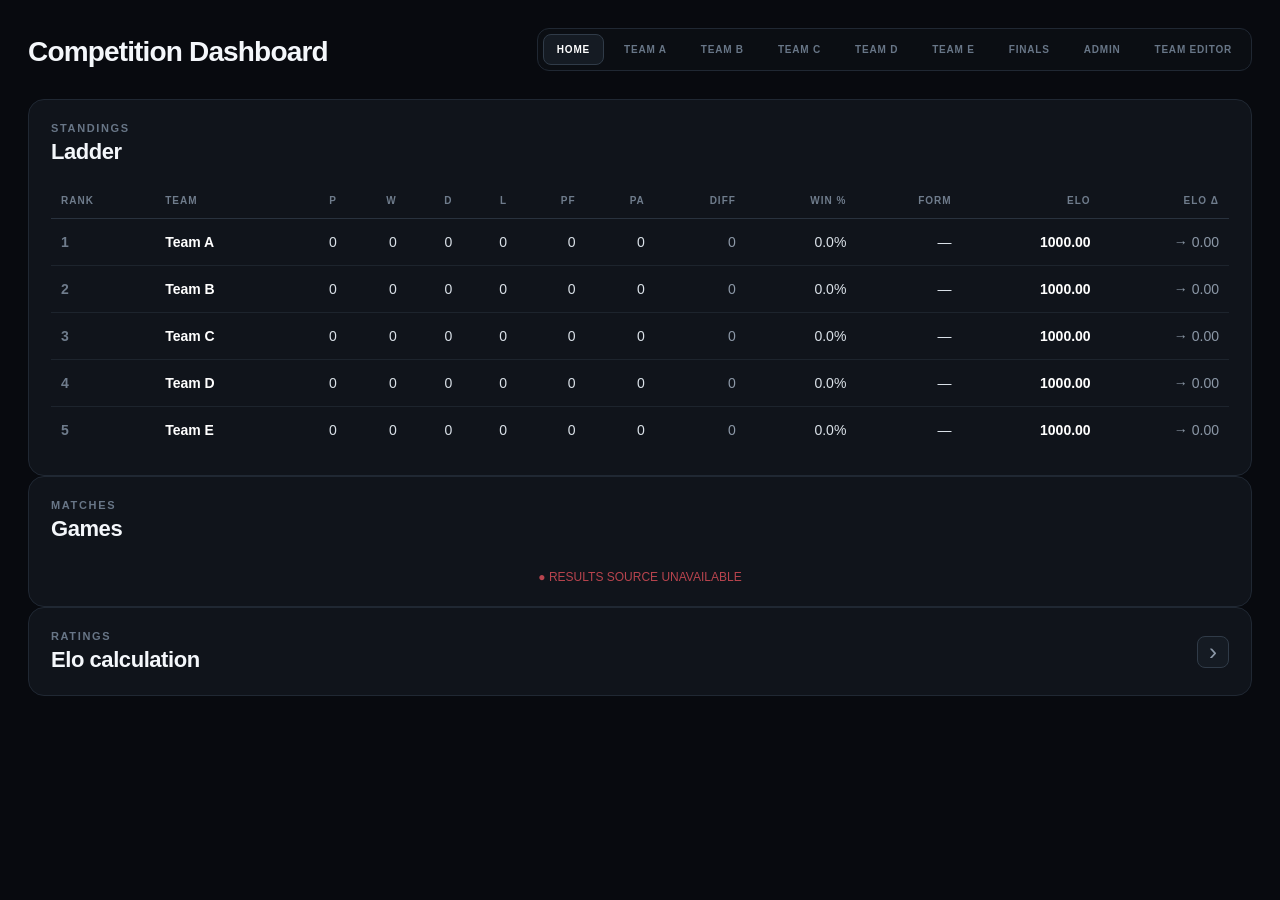
==== index.html @ 10309cb6 "Refresh cache for locked Admin portal placement" ====
<!DOCTYPE html>
<html lang="en">
<head>
  <meta charset="UTF-8">
  <meta name="viewport" content="width=device-width, initial-scale=1.0">
  <title>Competition Dashboard</title>
  <link rel="stylesheet" href="style.css?v=team-editor-portal-20261010e">
</head>

<body>

  <div class="app">

    <header class="topbar">

      <div>
        <div class="subtitle">Competition Dashboard</div>
      </div>

      <nav class="page-nav">

        <button class="nav-button active" data-page="home">
          HOME
        </button>

        <button class="nav-button" data-page="team-a">
          TEAM A
        </button>

        <button class="nav-button" data-page="team-b">
          TEAM B
        </button>

        <button class="nav-button" data-page="team-c">
          TEAM C
        </button>

        <button class="nav-button" data-page="team-d">
          TEAM D
        </button>

        <button class="nav-button" data-page="team-e">
          TEAM E
        </button>

        <button class="nav-button" data-page="finals">
          FINALS
        </button>

        <button class="nav-button" data-page="admin">
          ADMIN
        </button>

        <a class="nav-button nav-link-button" href="team-editor.html">TEAM EDITOR</a>

      </nav>

    </header>


    <main>

      <!-- HOME -->

      <div id="home-page" class="page active-page">

        <section class="card">

          <div class="section-title">
            STANDINGS
          </div>

          <h2>Ladder</h2>

          <div id="ladder"></div>

        </section>


        <section class="card">

          <div class="section-title">
            MATCHES
          </div>

          <h2>Games</h2>

          <div id="games"></div>

        </section>


        <section class="card elo-card">

          <details>

            <summary>

              <div>

                <div class="section-title">
                  RATINGS
                </div>

                <div class="elo-title">
                  Elo calculation
                </div>

              </div>

              <span class="elo-arrow">›</span>

            </summary>

            <div id="eloContent">

              <div id="eloTable"></div>

            </div>

          </details>

        </section>

      </div>


      <!-- TEAM PAGES -->

      <div id="team-a-page" class="page team-page"></div>
      <div id="team-b-page" class="page team-page"></div>
      <div id="team-c-page" class="page team-page"></div>
      <div id="team-d-page" class="page team-page"></div>
      <div id="team-e-page" class="page team-page"></div>


      <!-- FINALS -->

      <div id="finals-page" class="page"></div>


      <!-- ADMIN -->

      <div id="admin-page" class="page"></div>

    </main>

  </div>

  <script src="script.js?v=team-editor-portal-20261010e"></script>

</body>
</html>
---- style.css ----
* {
  box-sizing: border-box;
}

html,
body {
  margin: 0;
  padding: 0;
  min-height: 100%;
  font-family: Inter, -apple-system, BlinkMacSystemFont, "Segoe UI", sans-serif;
  background: #080a0f;
  color: #f4f7fb;
}

body {
  min-height: 100vh;
}

.app {
  width: min(1400px, 100%);
  margin: 0 auto;
  padding: 28px;
}


/* ─────────────────────────────
   HEADER
───────────────────────────── */

.topbar {
  display: flex;
  justify-content: space-between;
  align-items: center;
  margin-bottom: 28px;
}

.brand {
  font-size: 14px;
  font-weight: 800;
  letter-spacing: 0.16em;
  color: #ffffff;
}

.subtitle {
  margin-top: 5px;
  font-size: 28px;
  font-weight: 700;
  letter-spacing: -0.03em;
}

.live {
  display: flex;
  align-items: center;
  gap: 8px;
  padding: 8px 12px;
  border: 1px solid #26313d;
  border-radius: 999px;
  color: #b9c4d0;
  font-size: 12px;
  font-weight: 700;
  letter-spacing: 0.1em;
}

.live::before {
  content: "";
  width: 7px;
  height: 7px;
  border-radius: 50%;
  background: #35d07f;
  box-shadow: 0 0 10px #35d07f;
}


/* ─────────────────────────────
   MAIN
───────────────────────────── */

main {
  display: grid;
  gap: 20px;
}

.card {
  background: #10141b;
  border: 1px solid #202833;
  border-radius: 16px;
  padding: 22px;
  overflow: hidden;
}

.section-title {
  color: #687687;
  font-size: 11px;
  font-weight: 800;
  letter-spacing: 0.15em;
  margin-bottom: 5px;
}

h2 {
  margin: 0 0 18px;
  font-size: 22px;
  letter-spacing: -0.02em;
}


/* ─────────────────────────────
   TABLES
───────────────────────────── */

.table-wrap {
  width: 100%;
  overflow-x: auto;
  -webkit-overflow-scrolling: touch;
}

table {
  width: 100%;
  border-collapse: collapse;
  min-width: 760px;
}

th {
  padding: 12px 10px;
  border-bottom: 1px solid #29323e;
  color: #6f7c8c;
  font-size: 10px;
  font-weight: 800;
  letter-spacing: 0.1em;
  text-align: right;
  white-space: nowrap;
}

th:first-child,
th:nth-child(2) {
  text-align: left;
}

td {
  padding: 15px 10px;
  border-bottom: 1px solid #1d242d;
  color: #dce3ea;
  font-size: 14px;
  text-align: right;
  white-space: nowrap;
}

td:first-child,
td:nth-child(2) {
  text-align: left;
}

tr:last-child td {
  border-bottom: none;
}

.ladder-rank {
  color: #6f7c8c;
  font-weight: 700;
}

.team-name {
  color: #ffffff;
  font-weight: 750;
}

.ladder-elo {
  color: #ffffff;
  font-weight: 800;
}


/* ─────────────────────────────
   COLOURS
───────────────────────────── */

.positive {
  color: #35d07f !important;
}

.negative {
  color: #ff5d68 !important;
}

.neutral {
  color: #8d99a8 !important;
}

.elo-up {
  color: #35d07f !important;
  font-weight: 700;
}

.elo-down {
  color: #ff5d68 !important;
  font-weight: 700;
}

.elo-zero {
  color: #7d8997 !important;
}


/* ─────────────────────────────
   GAMES
───────────────────────────── */

.games-grid {
  display: grid;
  gap: 10px;
}

.game {
  display: grid;
  grid-template-columns: 70px 1fr 90px 120px;
  align-items: center;
  gap: 14px;
  padding: 15px;
  background: #0b0e13;
  border: 1px solid #1e2731;
  border-radius: 12px;
}

.game-number {
  color: #687687;
  font-size: 12px;
  font-weight: 800;
}

.game-matchup {
  display: flex;
  flex-direction: column;
  gap: 4px;
  min-width: 0;
}

.game-matchup .team-home,
.game-matchup .team-away {
  color: #f0f4f8;
  font-size: 15px;
  font-weight: 700;
}

.game-matchup .versus {
  color: #596676;
  font-size: 9px;
  font-weight: 800;
  letter-spacing: 0.12em;
}

.result {
  margin-top: 3px;
  color: #657384;
  font-size: 11px;
  font-weight: 600;
}

.result.positive {
  color: #35d07f !important;
}

.result.negative {
  color: #ff5d68 !important;
}

.result.neutral {
  color: #8d99a8 !important;
}

.score-area {
  display: flex;
  align-items: center;
  justify-content: center;
  gap: 7px;
}

.score-input {
  width: 42px;
  height: 38px;
  padding: 0;
  border: 1px solid #303b48;
  border-radius: 8px;
  outline: none;
  background: #151b23;
  color: #ffffff;
  font-size: 16px;
  font-weight: 700;
  text-align: center;
}

.score-input:focus {
  border-color: #647486;
  background: #1a222c;
}

.score-separator {
  color: #596676;
  font-weight: 700;
}

.stage {
  color: #7c8999;
  font-size: 11px;
  font-weight: 800;
  text-align: right;
  letter-spacing: 0.08em;
}


/* ─────────────────────────────
   ELO TABLE
───────────────────────────── */

#eloTable {
  width: 100%;
  overflow-x: auto;
}

#eloTable table {
  min-width: 1100px;
}


/* ─────────────────────────────
   COLLAPSIBLE ELO
───────────────────────────── */

.elo-card details {
  width: 100%;
}

.elo-card summary {
  display: flex;
  align-items: center;
  justify-content: space-between;
  gap: 20px;
  cursor: pointer;
  list-style: none;
  user-select: none;
}

.elo-card summary::-webkit-details-marker {
  display: none;
}

.elo-title {
  margin-top: 2px;
  font-size: 22px;
  font-weight: 700;
  letter-spacing: -0.02em;
}

.elo-arrow {
  display: flex;
  align-items: center;
  justify-content: center;
  width: 32px;
  height: 32px;
  flex-shrink: 0;
  border: 1px solid #303b48;
  border-radius: 8px;
  background: #151b23;
  color: #8d99a8;
  font-size: 24px;
  line-height: 1;
  transition:
    transform 0.2s ease,
    color 0.2s ease,
    border-color 0.2s ease;
}

.elo-card summary:hover .elo-arrow {
  color: #ffffff;
  border-color: #465463;
}

.elo-card details[open] .elo-arrow {
  transform: rotate(90deg);
  color: #ffffff;
}

.elo-card #eloContent {
  margin-top: 20px;
}


/* ─────────────────────────────
   EMPTY STATES
───────────────────────────── */

.empty {
  padding: 25px;
  border: 1px dashed #2b3541;
  border-radius: 10px;
  color: #687687;
  text-align: center;
  font-size: 13px;
}


/* ─────────────────────────────
   MOBILE
───────────────────────────── */

@media (max-width: 800px) {

  .app {
    padding: 16px;
  }

  .subtitle {
    font-size: 22px;
  }

  .card {
    padding: 16px;
  }

  .game {
    grid-template-columns: 45px 1fr 85px;
  }

  .stage {
    display: none;
  }

  .game-matchup {
    min-width: 0;
  }

  .elo-card summary {
    gap: 10px;
  }

  .elo-title {
    font-size: 20px;
  }

}
.form-header {
  text-align: center !important;
}

.form-list {
  display: flex;
  align-items: center;
  justify-content: center;
  gap: 6px;
  min-width: 145px;
}

.form-result {
  position: relative;
  display: inline-flex;
  align-items: center;
  justify-content: center;
  width: 25px;
  height: 25px;
  flex: 0 0 25px;
  border-radius: 50%;
  font-size: 10px;
  font-weight: 900;
  cursor: pointer;
  outline: none;
  transition:
    transform 0.15s ease,
    filter 0.15s ease;
}

.form-result:hover,
.form-result:focus {
  transform: scale(1.12);
  filter: brightness(1.2);
}

.form-win {
  background: rgba(53, 208, 127, 0.16);
  border: 1px solid rgba(53, 208, 127, 0.45);
  color: #35d07f;
}

.form-loss {
  background: rgba(255, 93, 104, 0.16);
  border: 1px solid rgba(255, 93, 104, 0.45);
  color: #ff5d68;
}

.form-draw {
  background: rgba(141, 153, 168, 0.16);
  border: 1px solid rgba(141, 153, 168, 0.45);
  color: #aab4c0;
}

.form-empty {
  color: #596676;
  font-size: 14px;
}

/* Custom form tooltip */
.form-tooltip {
  position: absolute;
  z-index: 100;
  left: 50%;
  bottom: calc(100% + 8px);
  transform: translateX(-50%) translateY(5px);

  width: max-content;
  max-width: 190px;

  padding: 7px 9px;

  background: rgba(18, 23, 30, 0.96);
  border: 1px solid #2b3541;
  border-radius: 6px;

  color: #cbd4de;
  font-size: 10px;
  font-weight: 600;
  line-height: 1.35;
  white-space: nowrap;
  text-align: center;

  pointer-events: none;
  opacity: 0;

  box-shadow:
    0 6px 18px rgba(0, 0, 0, 0.28);

  transition:
    opacity 0.12s ease,
    transform 0.12s ease;
}

/* little pointer */
.form-tooltip::after {
  content: "";
  position: absolute;
  left: 50%;
  top: 100%;
  transform: translateX(-50%);

  width: 7px;
  height: 7px;

  background: #12171e;
  border-right: 1px solid #2b3541;
  border-bottom: 1px solid #2b3541;

  transform: translateX(-50%) rotate(45deg);
}

.form-result:hover .form-tooltip,
.form-result:focus .form-tooltip {
  opacity: 1;
  transform: translateX(-50%) translateY(0);
}
.game-highlight {
  border-color: #667789 !important;
  box-shadow: 0 0 0 2px rgba(102, 119, 137, 0.18);
  transform: translateY(-1px);
  transition:
    border-color 0.2s ease,
    box-shadow 0.2s ease,
    transform 0.2s ease;
}
/* ─────────────────────────
   PAGE NAVIGATION
───────────────────────── */

.page-nav {
  display: flex;
  align-items: center;
  gap: 6px;
  padding: 5px;
  background: #0b0e13;
  border: 1px solid #202833;
  border-radius: 12px;
}

.nav-button {
  padding: 9px 13px;
  border: 1px solid transparent;
  border-radius: 8px;
  background: transparent;
  color: #687687;
  font-family: inherit;
  font-size: 10px;
  font-weight: 800;
  letter-spacing: 0.08em;
  cursor: pointer;
  transition:
    background 0.2s ease,
    color 0.2s ease,
    border-color 0.2s ease;
}

.nav-button:hover {
  color: #dce3ea;
  background: #151b23;
}

.nav-button.active {
  background: #151b23;
  border-color: #303b48;
  color: #ffffff;
}

.page {
  display: none;
}

.page.active-page {
  display: block;
}

.team-page {
  display: none;
}

.team-page.active-page {
  display: block;
}

.game-referee {
  margin-top: 6px;
  color: #687687;
  font-size: 10px;
  font-weight: 800;
  letter-spacing: 0.08em;
}

/* TEAM PAGE */

.team-hero {
  margin-bottom: 20px;
  padding: 28px;
  background: #10141b;
  border: 1px solid #202833;
  border-radius: 16px;
}

.team-page-label {
  color: #687687;
  font-size: 11px;
  font-weight: 800;
  letter-spacing: 0.15em;
  margin-bottom: 8px;
}

.team-page-name {
  margin: 0;
  color: #ffffff;
  font-size: 34px;
  font-weight: 800;
  letter-spacing: -0.04em;
}

.team-page-subtitle {
  margin-top: 7px;
  color: #687687;
  font-size: 13px;
}

.team-stat-grid {
  display: grid;
  grid-template-columns: repeat(4, 1fr);
  gap: 12px;
  margin-bottom: 20px;
}

.team-stat {
  padding: 18px;
  background: #10141b;
  border: 1px solid #202833;
  border-radius: 14px;
}

.team-stat-label {
  color: #687687;
  font-size: 10px;
  font-weight: 800;
  letter-spacing: 0.1em;
}

.team-stat-value {
  margin-top: 7px;
  color: #ffffff;
  font-size: 24px;
  font-weight: 800;
}

.team-page .card {
  margin-bottom: 20px;
}

@media (max-width: 900px) {
  .topbar {
    flex-wrap: wrap;
    gap: 16px;
  }

  .page-nav {
    order: 3;
    width: 100%;
    overflow-x: auto;
  }

  .nav-button {
    flex: 0 0 auto;
  }

  .team-stat-grid {
    grid-template-columns: repeat(2, 1fr);
  }
}

@media (max-width: 500px) {
  .team-stat-grid {
    grid-template-columns: 1fr 1fr;
  }

  .team-page-name {
    font-size: 28px;
  }
}
/* ─────────────────────────
   TEAM PROFILE
───────────────────────── */

.team-form-large {
  display: grid;
  gap: 8px;
}

.team-form-item {
  display: grid;
  grid-template-columns: 40px 80px 1fr 100px;
  align-items: center;
  gap: 12px;
  width: 100%;
  padding: 12px;
  border: 1px solid #1e2731;
  border-radius: 10px;
  background: #0b0e13;
  color: inherit;
  font-family: inherit;
  text-align: left;
  cursor: pointer;
  transition:
    border-color 0.15s ease,
    background 0.15s ease;
}

.team-form-item:hover {
  border-color: #465463;
  background: #10151c;
}

.team-form-game {
  color: #687687;
  font-size: 11px;
  font-weight: 800;
}

.team-form-opponent {
  color: #dce3ea;
  font-size: 13px;
  font-weight: 700;
}

.team-form-score {
  color: #ffffff;
  font-size: 13px;
  font-weight: 800;
  text-align: right;
}


/* MATCH HISTORY */

.team-match-history {
  display: grid;
  gap: 8px;
}

.team-match-row {
  display: grid;
  grid-template-columns: 80px 1fr 100px 80px 100px;
  align-items: center;
  gap: 14px;
  width: 100%;
  padding: 14px;
  border: 1px solid #1e2731;
  border-radius: 10px;
  background: #0b0e13;
  color: inherit;
  font-family: inherit;
  text-align: left;
  cursor: pointer;
  transition:
    border-color 0.15s ease,
    background 0.15s ease;
}

.team-match-row:hover {
  border-color: #465463;
  background: #10151c;
}

.team-match-game {
  color: #687687;
  font-size: 11px;
  font-weight: 800;
}

.team-match-opponent {
  color: #ffffff;
  font-size: 14px;
  font-weight: 750;
}

.team-match-score {
  color: #ffffff;
  font-size: 14px;
  font-weight: 800;
  text-align: center;
}

.team-match-result {
  font-size: 10px;
  font-weight: 900;
  letter-spacing: 0.08em;
  text-align: center;
}

.team-match-stage {
  color: #687687;
  font-size: 10px;
  font-weight: 800;
  letter-spacing: 0.08em;
  text-align: right;
}


/* ELO HISTORY */

.team-elo-history {
  display: grid;
  gap: 8px;
}

.team-elo-row {
  display: grid;
  grid-template-columns:
    80px
    1fr
    100px
    100px
    110px
    100px;

  align-items: center;
  gap: 12px;

  padding: 14px;

  border: 1px solid #1e2731;
  border-radius: 10px;

  background: #0b0e13;
}

.team-elo-game {
  color: #687687;
  font-size: 11px;
  font-weight: 800;
}

.team-elo-opponent {
  color: #dce3ea;
  font-size: 13px;
  font-weight: 700;
}

.team-elo-score {
  color: #ffffff;
  font-size: 13px;
  font-weight: 800;
  text-align: center;
}

.team-elo-before {
  color: #8d99a8;
  font-size: 13px;
  text-align: right;
}

.team-elo-change {
  font-size: 12px;
  font-weight: 800;
  text-align: right;
}

.team-elo-after {
  color: #ffffff;
  font-size: 14px;
  font-weight: 800;
  text-align: right;
}


/* MOBILE */

@media (max-width: 700px) {

  .team-form-item {
    grid-template-columns: 35px 65px 1fr;
  }

  .team-form-score {
    grid-column: 3;
    text-align: left;
  }

  .team-match-row {
    grid-template-columns:
      65px
      1fr
      75px;
  }

  .team-match-result {
    text-align: left;
  }

  .team-match-stage {
    display: none;
  }

  .team-elo-row {
    grid-template-columns:
      65px
      1fr
      80px;
  }

  .team-elo-before,
  .team-elo-change,
  .team-elo-after {
    text-align: left;
  }
}
/* ─────────────────────────
   ELO TREND GRAPH
───────────────────────── */

.elo-graph-wrap {
  width: 100%;
  overflow: hidden;
  border: 1px solid #1e2731;
  border-radius: 12px;
  background: #0b0e13;
  padding: 18px;
}

.elo-graph {
  width: 100%;
  height: auto;
  display: block;
  overflow: visible;
}

.elo-graph-grid {
  stroke: #1d252e;
  stroke-width: 1;
}

.elo-graph-axis {
  stroke: #303b48;
  stroke-width: 1;
}

.elo-graph-label {
  fill: #687687;
  font-size: 10px;
  font-weight: 700;
}

.elo-graph-line {
  fill: none;
  stroke-width: 2;
  opacity: 0.25;
  transition:
    opacity 0.2s ease,
    stroke-width 0.2s ease;
}

.elo-graph-line.highlighted {
  stroke-width: 4;
  opacity: 1;
}

.elo-graph-point {
  stroke: #0b0e13;
  stroke-width: 2;
  opacity: 0.3;
  transition:
    opacity 0.2s ease,
    r 0.2s ease;
}

.elo-graph-point.highlighted {
  opacity: 1;
}

.elo-graph-legend {
  display: flex;
  flex-wrap: wrap;
  gap: 8px 16px;
  margin-top: 14px;
}

.elo-graph-legend-item {
  display: flex;
  align-items: center;
  gap: 7px;
  color: #687687;
  font-size: 11px;
  font-weight: 700;
}

.elo-graph-legend-item.active {
  color: #ffffff;
}

.elo-graph-legend-dot {
  width: 8px;
  height: 8px;
  border-radius: 50%;
}

.elo-graph-tooltip {
  position: fixed;
  z-index: 1000;
  pointer-events: none;
  padding: 8px 10px;
  border: 1px solid #303b48;
  border-radius: 8px;
  background: #151b23;
  color: #ffffff;
  font-size: 11px;
  font-weight: 700;
  box-shadow: 0 8px 25px rgba(0, 0, 0, 0.35);
  opacity: 0;
  transform: translateY(4px);
  transition:
    opacity 0.12s ease,
    transform 0.12s ease;
}

.elo-graph-tooltip.visible {
  opacity: 1;
  transform: translateY(0);
}

@media (max-width: 600px) {
  .elo-graph-wrap {
    padding: 10px;
  }

  .elo-graph-label {
    font-size: 8px;
  }
}
/* =========================
   FINALS
========================= */

.finals-header {
  margin-bottom: 20px;
  padding: 28px;
  background: #10141b;
  border: 1px solid #202833;
  border-radius: 16px;
}

.finals-title {
  margin: 0;
  color: #ffffff;
  font-size: 34px;
  font-weight: 800;
  letter-spacing: -0.04em;
}

.finals-subtitle {
  margin-top: 7px;
  color: #687687;
  font-size: 13px;
}

.finals-grid {
  display: grid;
  gap: 14px;
}

.final-game {
  display: grid;
  grid-template-columns: 90px 1fr 120px 100px;
  align-items: center;
  gap: 15px;
  padding: 18px;
  background: #0b0e13;
  border: 1px solid #1e2731;
  border-radius: 12px;
}

.final-game-label {
  color: #687687;
  font-size: 10px;
  font-weight: 800;
  letter-spacing: 0.1em;
}

.final-matchup {
  display: flex;
  flex-direction: column;
  gap: 5px;
}

.final-team {
  color: #ffffff;
  font-size: 15px;
  font-weight: 750;
}

.final-vs {
  color: #596676;
  font-size: 9px;
  font-weight: 800;
  letter-spacing: 0.12em;
}

.final-score {
  color: #ffffff;
  font-size: 18px;
  font-weight: 800;
  text-align: center;
}

.final-status {
  color: #687687;
  font-size: 10px;
  font-weight: 800;
  text-align: right;
  letter-spacing: 0.08em;
}


/* =========================
   ADMIN
========================= */

.admin-card {
  max-width: 650px;
}

.admin-lock {
  display: grid;
  gap: 14px;
}

.admin-label {
  color: #687687;
  font-size: 10px;
  font-weight: 800;
  letter-spacing: 0.1em;
}

.admin-input {
  width: 100%;
  height: 42px;
  padding: 0 12px;
  border: 1px solid #303b48;
  border-radius: 8px;
  outline: none;
  background: #0b0e13;
  color: #ffffff;
  font-family: inherit;
}

.admin-input:focus {
  border-color: #647486;
}

.admin-button {
  height: 42px;
  padding: 0 16px;
  border: 1px solid #303b48;
  border-radius: 8px;
  background: #151b23;
  color: #ffffff;
  font-family: inherit;
  font-size: 11px;
  font-weight: 800;
  letter-spacing: 0.08em;
  cursor: pointer;
}

.admin-button:hover {
  background: #1b222c;
  border-color: #465463;
}

.admin-error {
  color: #ff5d68;
  font-size: 12px;
}

.admin-settings {
  display: grid;
  gap: 24px;
}

.admin-setting {
  padding: 18px;
  border: 1px solid #1e2731;
  border-radius: 12px;
  background: #0b0e13;
}

.admin-setting-header {
  display: flex;
  justify-content: space-between;
  align-items: center;
  gap: 20px;
  margin-bottom: 15px;
}

.admin-setting-name {
  color: #ffffff;
  font-size: 14px;
  font-weight: 750;
}

.admin-setting-value {
  color: #ffffff;
  font-size: 18px;
  font-weight: 800;
}

.admin-range {
  width: 100%;
  accent-color: #ffffff;
}

.admin-info {
  margin-top: 10px;
  color: #687687;
  font-size: 12px;
  line-height: 1.5;
}

.admin-warning {
  padding: 13px;
  border: 1px solid rgba(255, 93, 104, 0.3);
  border-radius: 9px;
  background: rgba(255, 93, 104, 0.08);
  color: #ff7b84;
  font-size: 12px;
  line-height: 1.5;
}

.admin-success {
  padding: 13px;
  border: 1px solid rgba(53, 208, 127, 0.3);
  border-radius: 9px;
  background: rgba(53, 208, 127, 0.08);
  color: #35d07f;
  font-size: 12px;
}

.admin-summary {
  display: grid;
  grid-template-columns: repeat(3, 1fr);
  gap: 10px;
}

.admin-summary-box {
  padding: 15px;
  border: 1px solid #1e2731;
  border-radius: 10px;
  background: #0b0e13;
}

.admin-summary-label {
  color: #687687;
  font-size: 9px;
  font-weight: 800;
  letter-spacing: 0.08em;
}

.admin-summary-value {
  margin-top: 6px;
  color: #ffffff;
  font-size: 20px;
  font-weight: 800;
}

@media (max-width: 700px) {

  .final-game {
    grid-template-columns: 65px 1fr 75px;
  }

  .final-status {
    text-align: left;
  }

  .admin-summary {
    grid-template-columns: 1fr;
  }
}
/* Team name editor */
.team-name-editor {
  display: grid;
  gap: 12px;
  margin-top: 18px;
}

.team-name-row {
  display: grid;
  grid-template-columns: 90px 1fr;
  align-items: center;
  gap: 12px;
}

.team-name-label {
  color: #718092;
  font-size: 10px;
  font-weight: 800;
  letter-spacing: 1px;
}

.team-name-input {
  width: 100%;
  box-sizing: border-box;
}
.team-name-editor {
  display: grid;
  gap: 12px;
  margin-top: 16px;
}

.team-name-row {
  display: grid;
  grid-template-columns: 90px 1fr;
  align-items: center;
  gap: 12px;
}

.team-name-label {
  color: #718092;
  font-size: 10px;
  font-weight: 800;
  letter-spacing: 1px;
}

.team-name-input {
  width: 100%;
  box-sizing: border-box;
}
/* =========================================
   FINALS BRACKET — POLISHED
========================================= */

.final-bracket {
  display: grid;
  grid-template-columns: 300px 150px 300px;
  justify-content: center;
  align-items: center;
  gap: 0;
  margin: 36px auto 0;
  min-height: 430px;
}


/* =========================================
   OPENING ROUND
========================================= */

.bracket-opening {
  display: flex;
  flex-direction: column;
  gap: 70px;
}


/* =========================================
   MATCH CARD
========================================= */

.bracket-match {
  position: relative;
  width: 300px;
  overflow: hidden;
  background: #0d1218;
  border: 1px solid #27313c;
  border-radius: 12px;
  box-shadow:
    0 8px 25px rgba(0,0,0,.18);
}


/* =========================================
   MATCH TITLE
========================================= */

.bracket-match-title {
  padding: 10px 14px;
  background: #111821;
  border-bottom: 1px solid #27313c;
  color: #718092;
  font-size: 10px;
  font-weight: 800;
  letter-spacing: 1.3px;
}


/* =========================================
   TEAM ROW
========================================= */

.bracket-team {
  display: flex;
  align-items: center;
  min-height: 46px;
  padding: 0 14px;
  color: #f2f5f8;
  font-size: 14px;
  font-weight: 700;
  border-bottom: 1px solid #202932;
  transition:
    background .2s ease,
    color .2s ease,
    border-color .2s ease;
}

.bracket-team:last-of-type {
  border-bottom: none;
}


/* =========================================
   SEED
========================================= */

.bracket-seed {
  width: 30px;
  flex-shrink: 0;
  color: #647181;
  font-size: 11px;
  font-weight: 800;
}


/* =========================================
   SCORE
========================================= */

.bracket-score {
  margin-left: auto;
  color: #fff;
  font-size: 15px;
  font-weight: 900;
}


/* =========================================
   WIN / LOSS
========================================= */

.bracket-win {
  background: rgba(46, 204, 113, 0.10);
  color: #4ade80;
  border-left: 3px solid #4ade80;
}

.bracket-loss {
  background: rgba(231, 76, 60, 0.10);
  color: #f87171;
  border-left: 3px solid #f87171;
}

.bracket-win .bracket-seed {
  color: #4ade80;
  opacity: .75;
}

.bracket-loss .bracket-seed {
  color: #f87171;
  opacity: .75;
}

.bracket-win .bracket-score {
  color: #4ade80;
}

.bracket-loss .bracket-score {
  color: #f87171;
}


/* =========================================
   RESULT TEXT
========================================= */

.bracket-result {
  padding: 7px 14px 9px;
  background: #0b1016;
  color: #718092;
  font-size: 10px;
  font-weight: 800;
  letter-spacing: .4px;
}


/* =========================================
   STATUS
========================================= */

.bracket-status {
  padding: 8px 14px;
  color: #566372;
  font-size: 9px;
  font-weight: 800;
  letter-spacing: 1px;
}


/* =========================================
   CONNECTORS
========================================= */

.bracket-connectors {
  position: relative;
  height: 100%;
  min-height: 430px;
}

.connector-top::before,
.connector-bottom::before {
  content: "";
  position: absolute;
  left: 0;
  width: 75px;
  height: 2px;
  background: #35414e;
}

.connector-top::before {
  top: 25%;
}

.connector-bottom::before {
  top: 75%;
}

.connector-top::after {
  content: "";
  position: absolute;
  left: 74px;
  top: 25%;
  width: 2px;
  height: 50%;
  background: #35414e;
}

.connector-bottom::after {
  display: none;
}

.connector-top span,
.connector-bottom span {
  position: absolute;
  left: 82px;
  top: calc(50% - 7px);
  color: #596676;
  font-size: 8px;
  font-weight: 800;
  letter-spacing: 1px;
  white-space: nowrap;
}

.connector-bottom {
  position: absolute;
  inset: 0;
}

.connector-top {
  position: absolute;
  inset: 0;
}


/* =========================================
   GRAND FINAL
========================================= */

.bracket-final {
  display: flex;
  align-items: center;
}

.grand-final-match {
  width: 300px;
  border-color: #3a4755;
  box-shadow:
    0 10px 35px rgba(0,0,0,.28);
}

.grand-final-match .bracket-match-title {
  padding: 13px 15px;
  background: #151d26;
  color: #fff;
  font-size: 11px;
}

.grand-final-match .bracket-team {
  min-height: 54px;
  font-size: 15px;
}

.grand-final-match .bracket-status {
  padding: 10px 15px;
}


/* =========================================
   THIRD PLACE
========================================= */

.third-place-section {
  margin-top: 42px;
  padding-top: 30px;
  border-top: 1px solid #202932;
}

.third-place-section h2 {
  margin-top: 4px;
}

.third-place-bracket {
  width: 300px;
  margin: 20px auto 0;
}


/* =========================================
   THIRD PLACE WIN / LOSS
========================================= */

.third-place-bracket .bracket-win {
  background: rgba(46, 204, 113, 0.10);
}

.third-place-bracket .bracket-loss {
  background: rgba(231, 76, 60, 0.10);
}


/* =========================================
   MOBILE
========================================= */

@media (max-width: 850px) {

  .final-bracket {
    grid-template-columns: 1fr;
    gap: 25px;
    min-height: 0;
  }

  .bracket-opening {
    gap: 25px;
  }

  .bracket-connectors {
    display: none;
  }

  .bracket-final {
    justify-content: center;
  }

  .bracket-match,
  .grand-final-match,
  .third-place-bracket {
    width: 100%;
    max-width: 420px;
  }

}

/* ─────────────────────────────
   PAGE EDITOR ACCESS
───────────────────────────── */
.page-access-card {
  overflow: hidden;
  position: relative;
  background: radial-gradient(ellipse at 100% 0%, rgba(139,124,255,.09), transparent 38%), #10141b;
}
.page-access-heading { display:flex; align-items:flex-start; justify-content:space-between; gap:16px; }
.page-access-heading h2 { margin-bottom:8px; }
.page-access-intro { max-width:690px; margin:0; color:#91a0b2; font-size:13px; line-height:1.65; }
.page-access-mark {
  display:grid; place-items:center; width:48px; height:48px; flex:0 0 48px;
  border:1px solid rgba(139,124,255,.32); border-radius:15px;
  background:rgba(139,124,255,.12); color:#a99dff; font-size:27px;
}
.page-access-notice {
  display:flex; align-items:flex-start; gap:11px; margin:22px 0; padding:13px 15px;
  border:1px solid rgba(255,184,107,.2); border-radius:11px;
  background:rgba(255,184,107,.055); color:#9aa8b9; font-size:12px; line-height:1.6;
}
.page-access-notice strong { color:#f1c58e; }
.page-access-notice-dot {
  width:8px; height:8px; flex:0 0 8px; margin-top:5px; border-radius:50%;
  background:#ffb86b; box-shadow:0 0 12px rgba(255,184,107,.45);
}
.page-access-grid { display:grid; grid-template-columns:repeat(2,minmax(0,1fr)); gap:12px; }
.page-access-team {
  min-width:0; padding:17px; border:1px solid #26303d; border-radius:13px;
  background:linear-gradient(145deg,color-mix(in srgb,var(--team-accent) 7%,#11161e),#0b0e13 72%);
}
.page-access-team-top { display:flex; justify-content:space-between; align-items:center; gap:8px; }
.page-access-avatar {
  display:grid; place-items:center; width:35px; height:35px;
  border:1px solid color-mix(in srgb,var(--team-accent) 42%,transparent);
  border-radius:11px; background:color-mix(in srgb,var(--team-accent) 12%,transparent);
  color:var(--team-accent); font-size:15px; font-weight:900;
}
.page-access-status {
  padding:5px 7px; border:1px solid #303a48; border-radius:999px; color:#8492a4;
  font-size:9px; font-weight:850; letter-spacing:.07em; white-space:nowrap;
}
.page-access-status.is-demo { border-color:rgba(255,184,107,.3); color:#ffbf79; background:rgba(255,184,107,.07); }
.page-access-team h3 { margin:15px 0 3px; overflow-wrap:anywhere; color:#f5f7fb; font-size:16px; }
.page-access-team > p { margin:0; color:#738194; font-size:11px; }
.page-access-pin {
  margin:16px 0 12px; padding:10px 12px; border:1px dashed #2c3746; border-radius:9px;
  background:#090c11; color:#e7eaf2; font-family:ui-monospace,SFMono-Regular,Menlo,monospace;
  font-size:21px; font-weight:800; letter-spacing:.22em;
}
.page-access-actions { display:flex; gap:7px; }
.page-access-actions .admin-button { min-width:0; flex:1; padding:0 9px; font-size:9px; letter-spacing:.045em; }
.page-access-copy {
  min-width:63px; border:1px solid #303b48; border-radius:8px; background:#151b23;
  color:#dce4ef; font-size:9px; font-weight:850; letter-spacing:.06em; cursor:pointer;
}
.page-access-copy:disabled { opacity:.35; cursor:not-allowed; }
.page-access-footer {
  display:flex; align-items:center; justify-content:space-between; gap:16px; margin-top:20px; padding:17px;
  border:1px solid #293247; border-radius:12px;
  background:linear-gradient(110deg,rgba(139,124,255,.10),rgba(85,214,190,.045));
}
.page-access-footer strong { font-size:13px; }
.page-access-footer p { margin:4px 0 0; color:#8290a2; font-size:12px; }
.page-access-studio { display:inline-flex; align-items:center; justify-content:center; flex:0 0 auto; text-decoration:none; }
@media (max-width:700px) {
  .page-access-grid { grid-template-columns:1fr; }
  .page-access-footer { align-items:stretch; flex-direction:column; }
  .page-access-studio { min-height:42px; }
  .page-access-mark { width:40px; height:40px; flex-basis:40px; }
}


/* Public Team Editor navigation link */
.nav-link-button { display:inline-flex; align-items:center; text-decoration:none; white-space:nowrap; }
@media (max-width: 900px) {
  .page-nav { flex-wrap:wrap; }
}






/* Team Editor portal at the bottom of all Admin controls */
.admin-portal-entry { margin: 18px 0 26px; max-width: 650px; }
.admin-portal-entry .page-access-studio { display:flex; width:100%; min-height:46px; box-sizing:border-box; align-items:center; justify-content:center; }
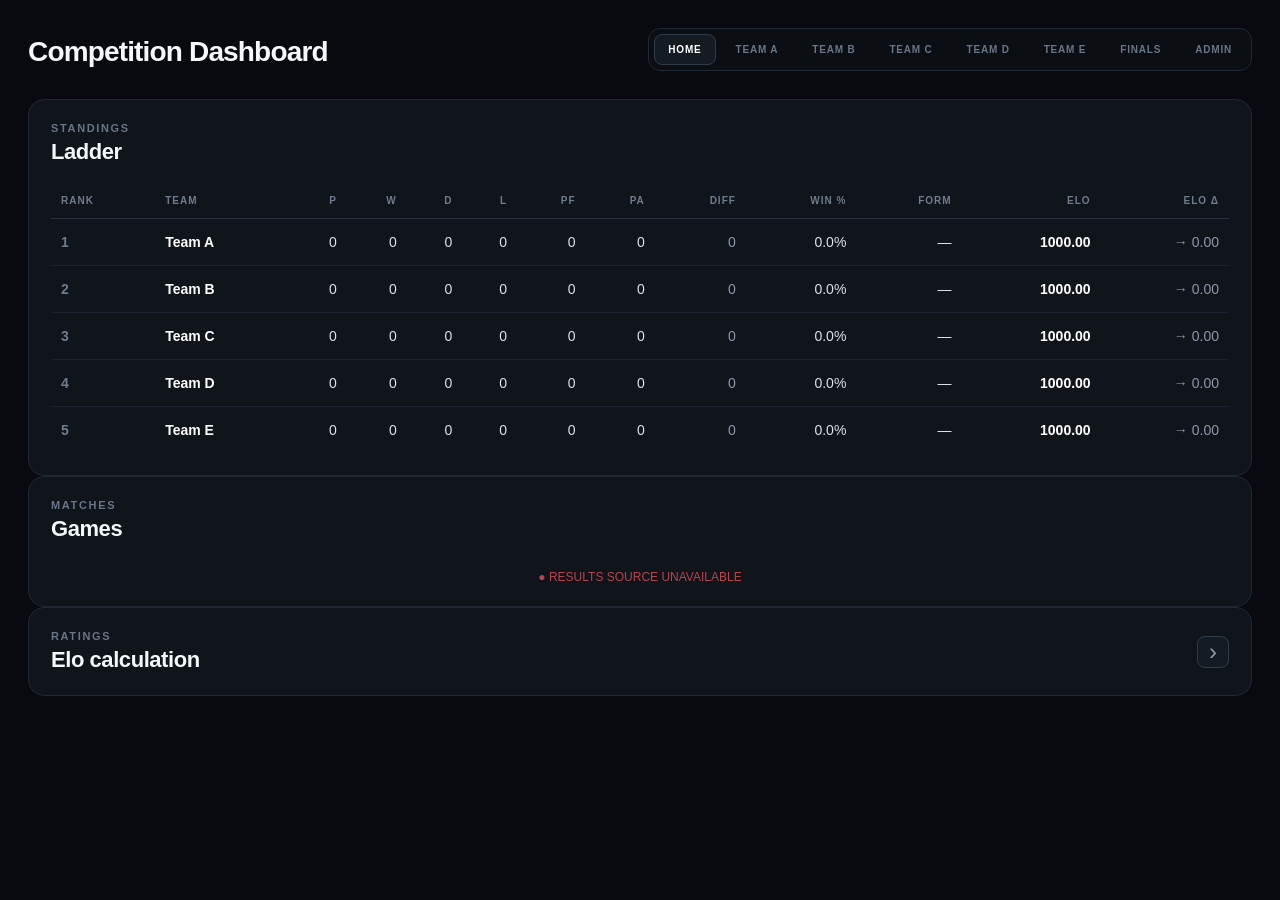
==== commit abfeecce: "Remove Team Editor link from main navigation" ====
--- a/index.html
+++ b/index.html
@@ -51,7 +51,6 @@
           ADMIN
         </button>
 
-        <a class="nav-button nav-link-button" href="team-editor.html">TEAM EDITOR</a>
 
       </nav>
 
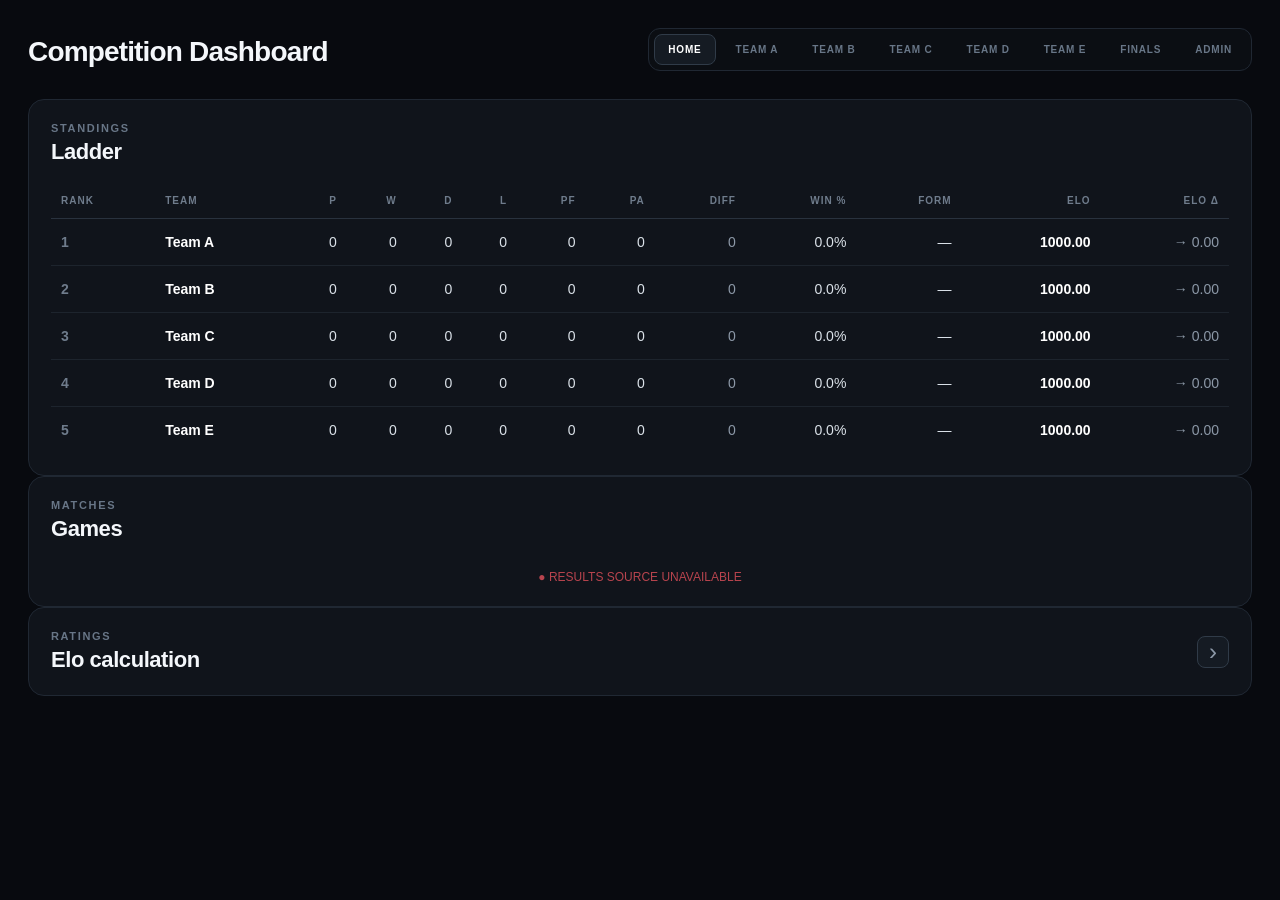
==== commit 9a5a133c: "Refresh dashboard assets for shared PIN storage" ====
--- a/index.html
+++ b/index.html
@@ -4,7 +4,7 @@
   <meta charset="UTF-8">
   <meta name="viewport" content="width=device-width, initial-scale=1.0">
   <title>Competition Dashboard</title>
-  <link rel="stylesheet" href="style.css?v=team-editor-portal-20261010e">
+  <link rel="stylesheet" href="style.css?v=team-editor-portal-20261010f">
 </head>
 
 <body>
@@ -146,7 +146,7 @@
 
   </div>
 
-  <script src="script.js?v=team-editor-portal-20261010e"></script>
+  <script src="script.js?v=team-editor-portal-20261010f"></script>
 
 </body>
 </html>
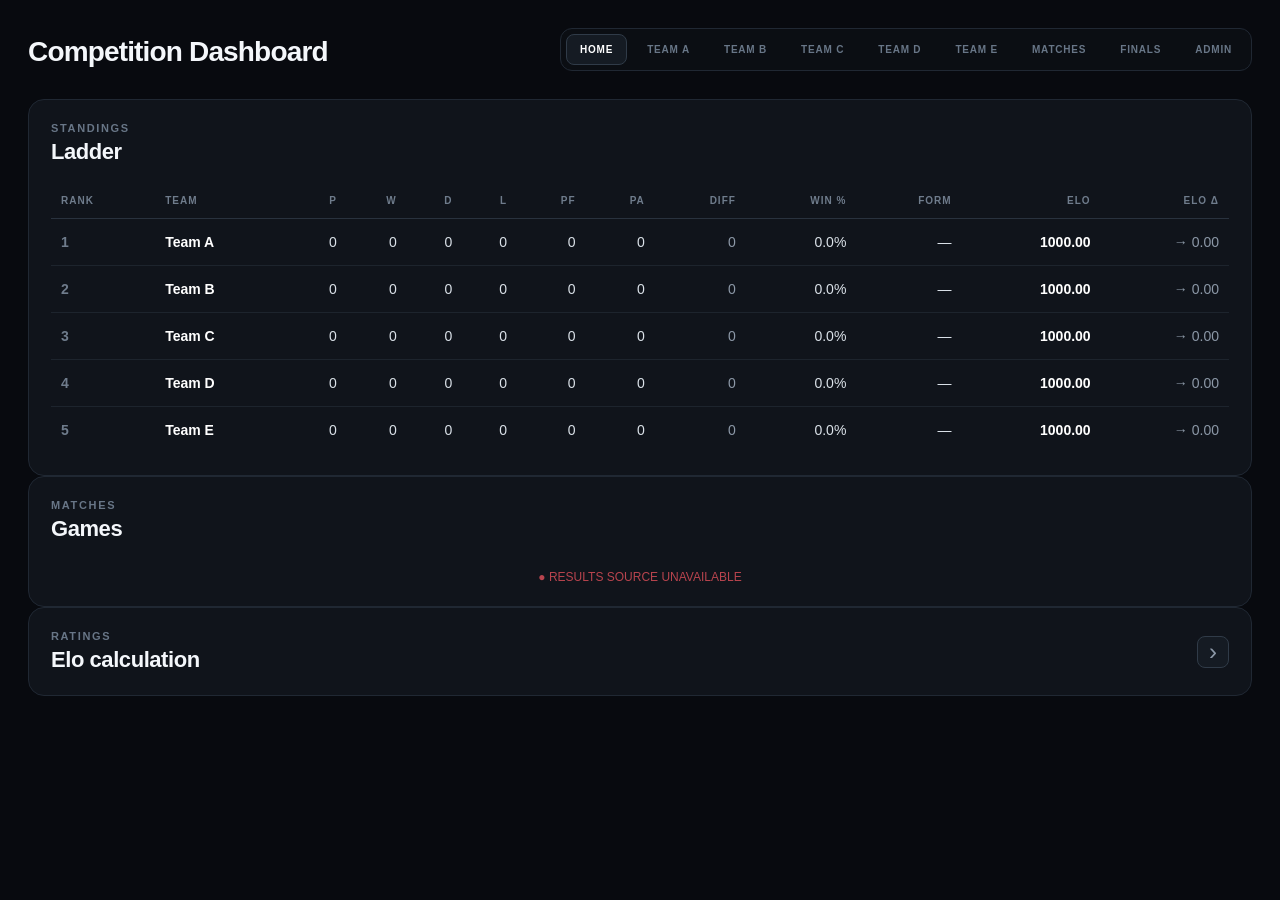
==== commit c3ed9dcb: "Add match centre navigation and page" ====
--- a/index.html
+++ b/index.html
@@ -4,7 +4,7 @@
   <meta charset="UTF-8">
   <meta name="viewport" content="width=device-width, initial-scale=1.0">
   <title>Competition Dashboard</title>
-  <link rel="stylesheet" href="style.css?v=team-editor-portal-20261010f">
+  <link rel="stylesheet" href="style.css?v=match-centre-20261010a">
 </head>
 
 <body>
@@ -42,6 +42,8 @@
         <button class="nav-button" data-page="team-e">
           TEAM E
         </button>
+
+        <button class="nav-button" data-page="matches">MATCHES</button>
 
         <button class="nav-button" data-page="finals">
           FINALS
@@ -135,6 +137,8 @@
 
       <!-- FINALS -->
 
+      <div id="matches-page" class="page"></div>
+
       <div id="finals-page" class="page"></div>
 
 
@@ -146,7 +150,8 @@
 
   </div>
 
-  <script src="script.js?v=team-editor-portal-20261010f"></script>
+  <script src="script.js?v=match-centre-20261010a"></script>
+  <script src="match-page.js?v=match-centre-20261010a"></script>
 
 </body>
 </html>
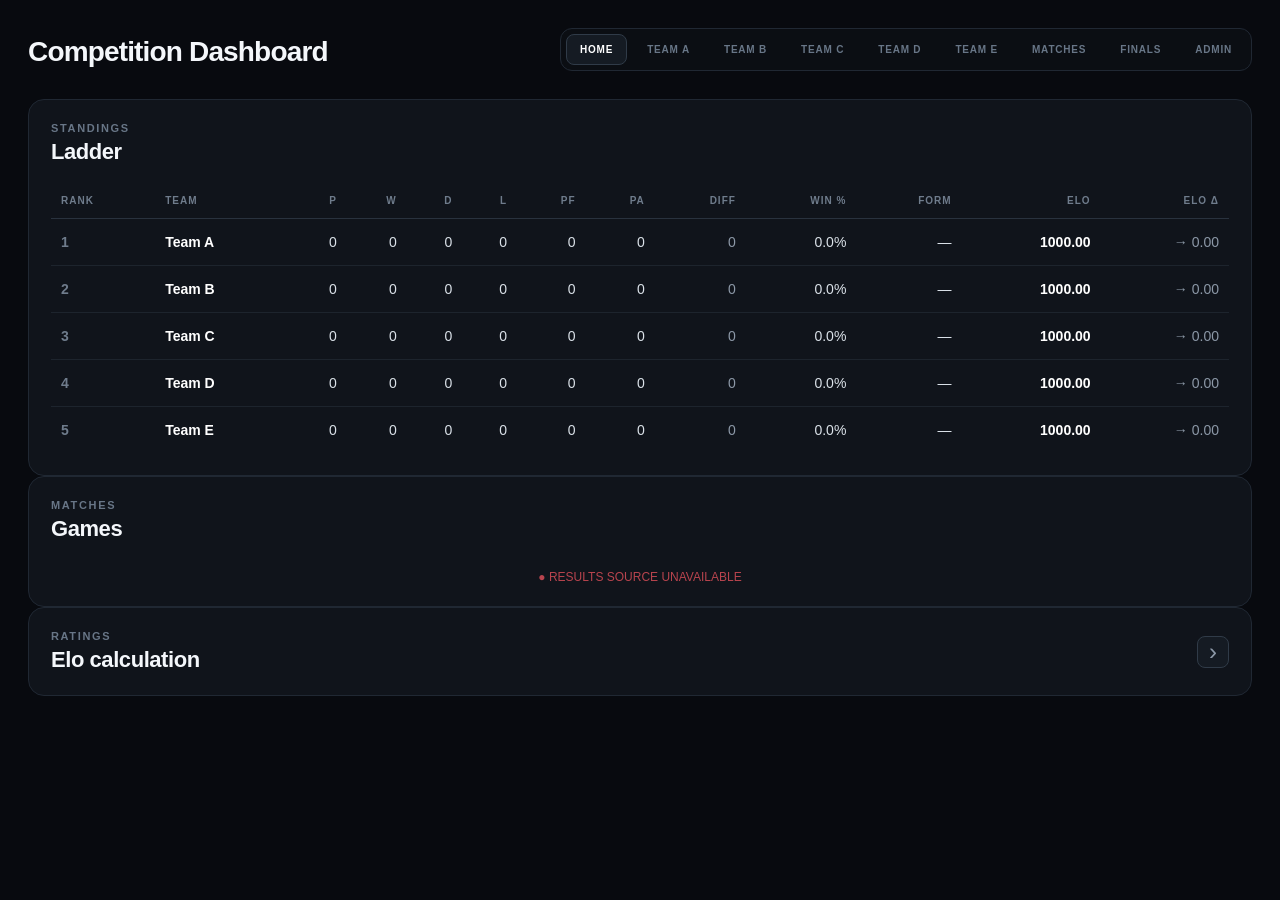
==== commit b1606529: "Refresh poll feature asset versions" ====
--- a/index.html
+++ b/index.html
@@ -4,7 +4,7 @@
   <meta charset="UTF-8">
   <meta name="viewport" content="width=device-width, initial-scale=1.0">
   <title>Competition Dashboard</title>
-  <link rel="stylesheet" href="style.css?v=match-centre-20261010a">
+  <link rel="stylesheet" href="style.css?v=match-polls-20261010b">
 </head>
 
 <body>
@@ -150,8 +150,8 @@
 
   </div>
 
-  <script src="script.js?v=match-centre-20261010a"></script>
-  <script src="match-page.js?v=match-centre-20261010a"></script>
+  <script src="script.js?v=match-polls-20261010b"></script>
+  <script src="match-page.js?v=match-polls-20261010b"></script>
 
 </body>
 </html>
--- a/style.css
+++ b/style.css
@@ -1787,3 +1787,22 @@
 /* Team Editor portal at the bottom of all Admin controls */
 .admin-portal-entry { margin: 18px 0 26px; max-width: 650px; }
 .admin-portal-entry .page-access-studio { display:flex; width:100%; min-height:46px; box-sizing:border-box; align-items:center; justify-content:center; }
+
+/* MATCH CENTRE */
+.match-clickable{cursor:pointer;transition:border-color .15s,background .15s}.match-clickable:hover,.match-clickable:focus-visible{border-color:#526477;background:#101720;outline:none}
+.match-page-heading{display:flex;justify-content:space-between;align-items:flex-end;gap:20px;margin-bottom:20px}.match-page-title{margin:0;font-size:34px;letter-spacing:-.04em}.match-page-subtitle{margin:8px 0 0;color:#8290a0;font-size:13px}
+.match-count{display:flex;flex-direction:column;align-items:flex-end;padding:14px 18px;border:1px solid #202833;border-radius:12px;background:#10141b}.match-count strong{font-size:26px}.match-count span{margin-top:5px;color:#687687;font-size:10px;font-weight:800;letter-spacing:.08em;text-transform:uppercase}
+.match-toolbar{display:flex;align-items:center;justify-content:space-between;gap:16px;margin-bottom:16px}.match-toolbar h2{margin-bottom:0}.match-filters{display:flex;gap:4px;padding:4px;background:#0b0e13;border:1px solid #202833;border-radius:10px}.match-filter{padding:8px 12px;border:1px solid transparent;border-radius:7px;background:transparent;color:#758294;font:inherit;font-size:10px;font-weight:800;cursor:pointer}.match-filter.active{background:#1a222c;border-color:#303b48;color:#fff}
+.match-centre-list{display:grid;gap:8px}.match-centre-row{display:grid;grid-template-columns:110px minmax(0,1fr) 150px 14px;align-items:center;gap:16px;width:100%;padding:16px;text-align:left;color:inherit;font:inherit;background:#0b0e13;border:1px solid #1e2731;border-radius:11px;cursor:pointer;transition:border-color .15s,background .15s}.match-centre-row:hover,.match-centre-row:focus-visible{background:#10151c;border-color:#526477;outline:none}
+.match-centre-number,.match-centre-summary{display:flex;flex-direction:column;gap:6px}.match-centre-number b{font-size:11px;letter-spacing:.05em}.match-centre-number small,.match-centre-teams small,.match-centre-summary small{color:#687687;font-size:10px}.match-centre-teams{display:grid;gap:6px;min-width:0}.match-centre-teams>span{display:flex;justify-content:space-between;gap:10px;color:#dce3ea;font-size:13px;font-weight:650}.match-centre-teams>span b{color:#fff;font-weight:850}.match-team-winner,.match-team-winner b{color:#35d07f!important}.match-centre-summary{align-items:flex-end}.match-centre-summary b,.match-detail-status{font-size:9px;font-weight:900;letter-spacing:.1em}.match-status-played{color:#35d07f}.match-status-upcoming{color:#8d99a8}.match-open-arrow{color:#647386;font-size:24px}
+.match-detail-topline{display:flex;align-items:center;justify-content:space-between;gap:12px;margin-bottom:14px}.match-back-button{padding:10px 12px;color:#aeb9c7;border:1px solid #29323e;border-radius:9px;background:#10141b;font:inherit;font-size:10px;font-weight:800;cursor:pointer}.match-back-button:hover{color:#fff;border-color:#526477}.match-detail-hero{padding:28px}.match-detail-meta{margin-top:8px;color:#8390a0;font-size:11px;font-weight:800;letter-spacing:.08em}
+.match-scoreboard{display:grid;grid-template-columns:minmax(0,1fr) 180px minmax(0,1fr);align-items:center;gap:20px;margin-top:28px}.match-detail-team{min-width:0;text-align:center;padding:18px 10px;border:1px solid #202833;border-radius:14px;background:#0b0e13}.match-detail-team h2{margin:12px 0 10px;overflow-wrap:anywhere;font-size:clamp(17px,2.5vw,25px)}.match-team-initial{display:inline-flex;align-items:center;justify-content:center;width:44px;height:44px;border:1px solid #344252;border-radius:12px;background:#151b23;color:#fff;font-size:17px;font-weight:900}.match-detail-winner{border-color:rgba(53,208,127,.45)}.match-team-rating{color:#fff;font-size:19px;font-weight:850}.match-team-rating small{display:block;margin-top:4px;color:#687687;font-size:9px;letter-spacing:.1em}.match-detail-score{text-align:center}.match-score-numbers{display:flex;align-items:center;justify-content:center;gap:12px;color:#fff;font-size:clamp(34px,5vw,54px);font-weight:900}.match-score-numbers i{color:#526071;font-size:23px;font-style:normal}.match-score-caption{margin-top:9px;color:#8390a0;font-size:9px;font-weight:900;letter-spacing:.1em}
+.match-detail-grid{display:grid;grid-template-columns:repeat(2,minmax(0,1fr));gap:16px;margin-top:16px}.match-detail-grid .card{min-width:0;margin:0}.match-elo-table{display:grid;overflow-x:auto}.match-elo-table>div{display:grid;grid-template-columns:minmax(90px,1.4fr) repeat(3,minmax(70px,1fr));align-items:center;gap:8px;min-width:390px;padding:12px 0;border-bottom:1px solid #1d242d;font-size:11px}.match-elo-table>div:last-child{border:0}.match-elo-table>div>span{color:#dce3ea;font-weight:700}.match-elo-table b{text-align:right}.match-elo-head{color:#687687;font-size:9px!important;font-weight:900;letter-spacing:.08em}.match-footnote,.h2h-subline{color:#687687;font-size:11px;line-height:1.5}.h2h-score{display:flex;align-items:baseline;gap:9px;padding:14px 0}.h2h-score b{color:#fff;font-size:34px}.h2h-score span{color:#687687;font-size:9px;font-weight:900}.h2h-score i{color:#465362;font-style:normal}.h2h-history{display:grid;gap:7px;margin-top:14px}.h2h-history button{display:grid;grid-template-columns:65px 1fr auto;align-items:center;gap:8px;width:100%;padding:10px;color:#dce3ea;text-align:left;background:#0b0e13;border:1px solid #1e2731;border-radius:8px;cursor:pointer}.h2h-history button:hover{border-color:#526477}.h2h-history span,.h2h-history small{color:#687687;font-size:9px;font-weight:800}.h2h-history b{color:#fff;font-size:12px}.match-form-list{display:flex;flex-wrap:wrap;gap:8px}.match-form-chip{display:flex;flex-direction:column;align-items:center;justify-content:center;gap:3px;min-width:48px;min-height:48px;padding:6px;border-radius:9px;cursor:pointer}.match-form-chip small{font-size:9px;opacity:.7}.match-muted{padding:8px 0;color:#687687;font-size:12px}
+@media(max-width:800px){.match-page-heading{align-items:flex-start}.match-page-title{font-size:28px}.match-centre-row{grid-template-columns:75px minmax(0,1fr) 90px;gap:10px;padding:12px}.match-open-arrow{display:none}.match-scoreboard{grid-template-columns:minmax(0,1fr) 100px minmax(0,1fr);gap:8px;margin-top:20px}.match-detail-hero{padding:18px}.match-detail-team{padding:14px 6px}.match-team-initial{width:34px;height:34px}.match-detail-grid{grid-template-columns:1fr}}
+@media(max-width:520px){.match-page-heading{flex-direction:column;align-items:stretch}.match-count{flex-direction:row;align-items:center;justify-content:space-between}.match-toolbar{align-items:flex-start;flex-direction:column}.match-centre-row{grid-template-columns:1fr 80px}.match-centre-number{grid-column:1/-1;flex-direction:row;justify-content:space-between}.match-centre-teams{grid-column:1}.match-centre-summary{grid-column:2;grid-row:2}.match-scoreboard{grid-template-columns:1fr 1fr}.match-detail-score{grid-column:1/-1;grid-row:1;padding-bottom:12px}.match-detail-team h2{font-size:15px}.match-score-numbers{font-size:36px}}
+
+/* Community match polls and Elo predictions */
+.match-poll-card{min-width:0;margin:0}.match-poll-card h2{margin-bottom:16px}
+.poll-results{display:grid;gap:12px}.poll-result>div:first-child{display:flex;align-items:center;justify-content:space-between;gap:10px;color:#dce3ea;font-size:12px}.poll-result b{color:#fff}.poll-result b small{font-size:10px;color:#748294;font-weight:600}.poll-track{height:7px;margin-top:7px;overflow:hidden;border-radius:99px;background:#1c2530}.poll-track i{display:block;height:100%;border-radius:99px;background:linear-gradient(90deg,#00d4ff,#6c8cff);transition:width .25s ease}
+.poll-total{margin:12px 0;color:#7c8999;font-size:10px}.poll-vote-buttons{display:grid;grid-template-columns:repeat(2,minmax(0,1fr));gap:8px;margin-top:14px}.poll-vote-buttons button{min-width:0;padding:11px 8px;border:1px solid #344252;border-radius:9px;background:#131a23;color:#eaf0f7;font:inherit;font-size:11px;font-weight:800;cursor:pointer}.poll-vote-buttons button:hover:not(:disabled){border-color:#00d4ff;background:#17232e}.poll-vote-buttons button:disabled{opacity:.55;cursor:wait}.poll-note{margin:12px 0 0;color:#8390a0;font-size:11px;line-height:1.5}
+.prediction-block{margin-top:18px;padding-top:14px;border-top:1px solid #202833}.prediction-block>div{display:flex;align-items:center;justify-content:space-between;gap:12px}.prediction-block span{color:#778496;font-size:9px;font-weight:900;letter-spacing:.09em}.prediction-block b{color:#fff;font-size:13px;white-space:nowrap}.prediction-block b small{color:#748294;font-size:10px}.prediction-block p{margin:7px 0 0;color:#687687;font-size:10px;line-height:1.45}
